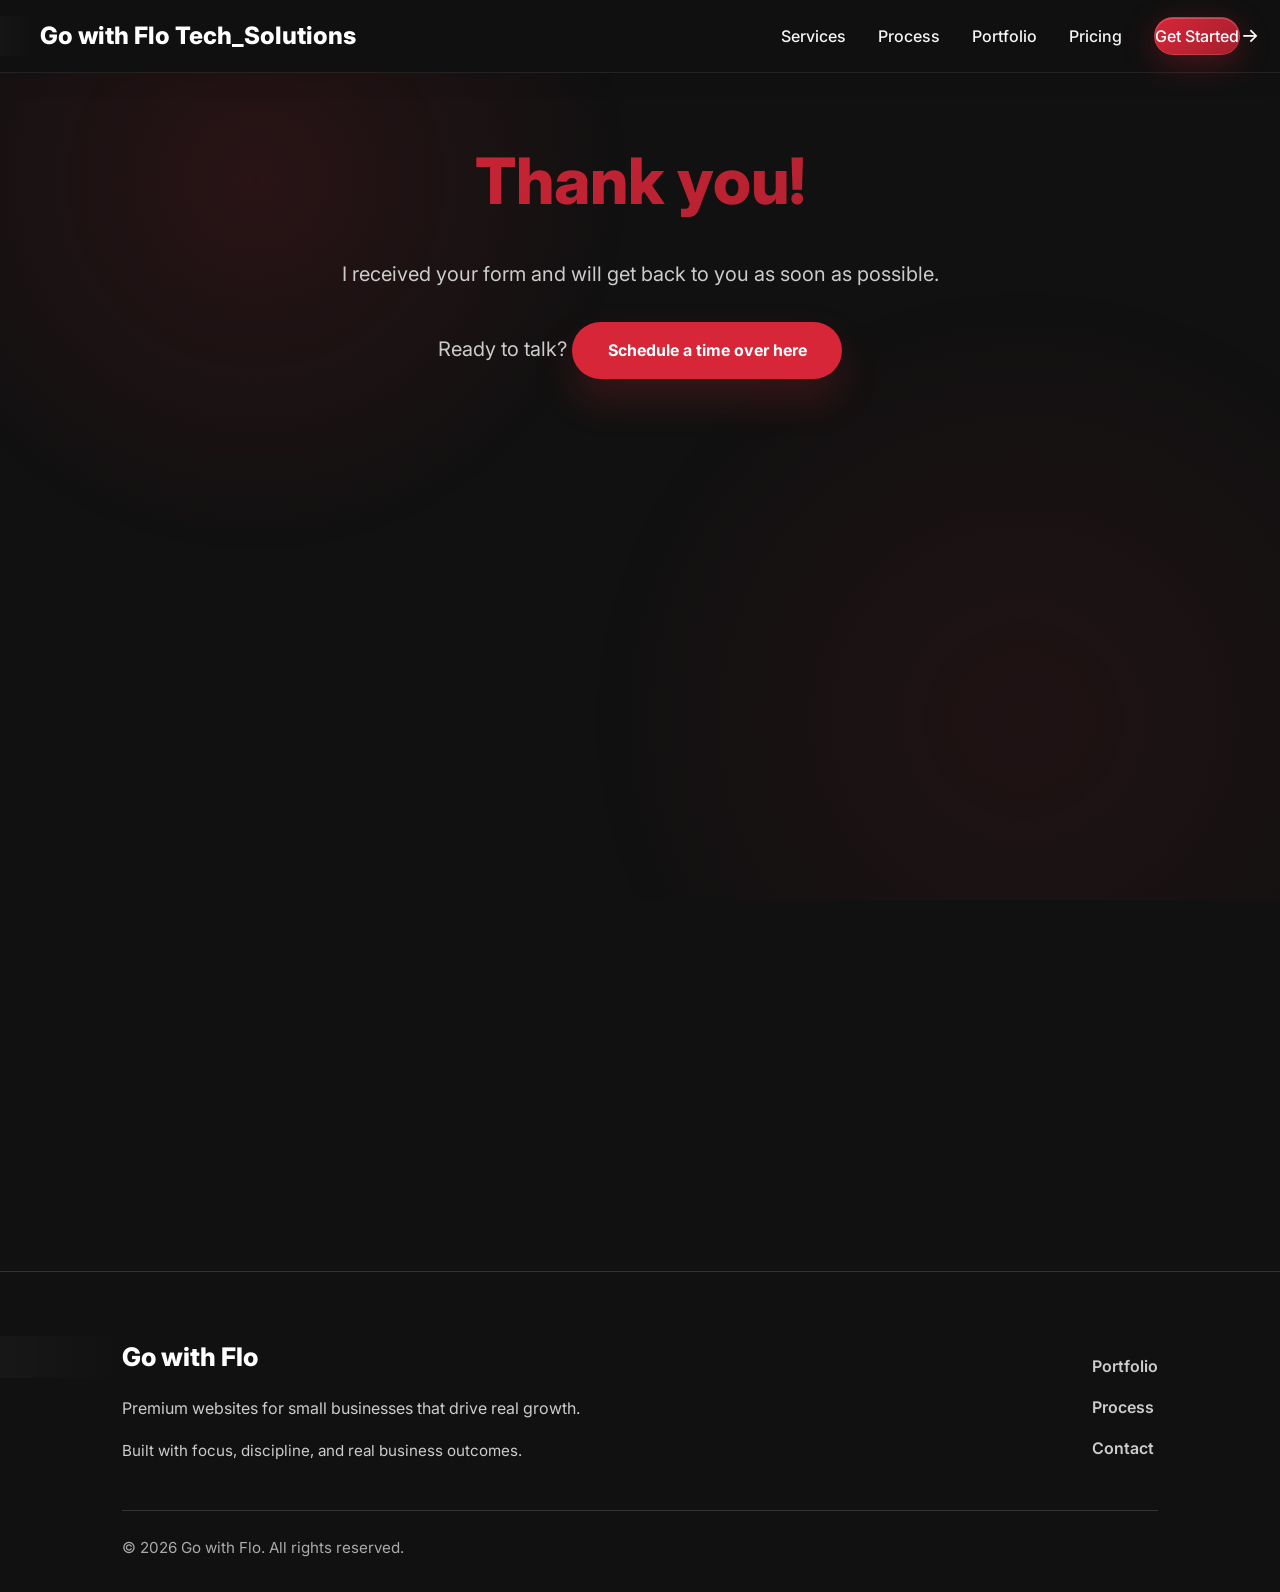
==== thank-you.html @ 17601350 "created additional page for after form submission, added textarea to form, changed submit button to " ====
<!DOCTYPE html>
<html lang="en">
<head>
  <meta charset="UTF-8">
  <meta name="viewport" content="width=device-width, initial-scale=1.0">
  <title>Thank You - Go with Flo Tech_Solutions</title>
  <link rel="preconnect" href="https://fonts.googleapis.com">
  <link rel="preconnect" href="https://fonts.gstatic.com" crossorigin>
  <link href="https://fonts.googleapis.com/css2?family=Inter:wght@300;400;500;600;700;800&display=swap" rel="stylesheet">
  <link rel="stylesheet" href="styles.css">
</head>
<body>
  <nav class="navbar">
    <div class="container nav-container">
      <a href="index.html" class="logo">Go with Flo Tech_Solutions</a>
      <ul class="nav-links">
        <li><a href="index.html#services">Services</a></li>
        <li><a href="index.html#process">Process</a></li>
        <li><a href="index.html#portfolio">Portfolio</a></li>
        <li><a href="index.html#pricing">Pricing</a></li>
        <li><a href="index.html#contact" class="cta-link">Get Started</a></li>
      </ul>
    </div>
  </nav>

  <main>
    <section class="section thank-you">
      <div class="container">
        <div class="thank-you-content">
          <h1>Thank you!</h1>
          <p>I received your form and will get back to you as soon as possible.</p>
          <p>Ready to talk? <a href="#calendly" class="btn btn-primary">Schedule a time over here</a></p>
        </div>
        <div id="calendly" class="calendly-section">
          <!-- Calendly inline widget begin -->
          <div class="calendly-inline-widget" data-url="https://calendly.com/laf91196/30min" style="min-width:320px;height:700px;"></div>
          <script type="text/javascript" src="https://assets.calendly.com/assets/external/widget.js" async></script>
          <!-- Calendly inline widget end -->
        </div>
      </div>
    </section>
  </main>

  <footer class="footer">
    <div class="container footer-container">
      <div class="footer-content">
        <div class="footer-brand">
          <div class="logo">Go with Flo</div>
          <p>Premium websites for small businesses that drive real growth.</p>
          <p class="footer-tagline">Built with focus, discipline, and real business outcomes.</p>
        </div>
        <div class="footer-links">
          <ul>
            <li><a href="index.html#portfolio">Portfolio</a></li>
            <li><a href="index.html#process">Process</a></li>
            <li><a href="index.html#contact">Contact</a></li>
          </ul>
        </div>
      </div>
      <div class="footer-bottom">
        <p>&copy; 2026 Go with Flo. All rights reserved.</p>
      </div>
    </div>
  </footer>

  <script src="script.js"></script>
</body>
</html>
---- styles.css ----
:root {
  --primary: #d72638;
  --primary-glow: rgba(215, 38, 56, 0.35);
  --secondary: #a51f2d;
  --accent: #d72638;
  --page-bg: #111111;
  --surface: #1a1a1a;
  --surface-soft: #222222;
  --card-bg: #1a1a1a;
  --text-primary: #ffffff;
  --text-secondary: #cccccc;
  --text-muted: #aaaaaa;
  --border: #333333;
  --shadow: rgba(0, 0, 0, 0.3);
  --shadow-strong: rgba(0, 0, 0, 0.5);
  --gradient: linear-gradient(135deg, var(--primary), var(--secondary));
  --gradient-radial: radial-gradient(circle at 50% 50%, rgba(215, 38, 56, 0.12), transparent 70%);
  --glow-primary: 0 0 24px rgba(215, 38, 56, 0.25);
  --glow-secondary: 0 0 24px rgba(165, 31, 45, 0.2);
}

* {
  margin: 0;
  padding: 0;
  box-sizing: border-box;
}

html {
  scroll-behavior: smooth;
}

body {
  font-family: 'Inter', -apple-system, BlinkMacSystemFont, 'Segoe UI', sans-serif;
  background: var(--page-bg);
  color: var(--text-primary);
  line-height: 1.65;
  overflow-x: hidden;
  position: relative;
}

body::before {
  content: '';
  position: fixed;
  top: 0;
  left: 0;
  right: 0;
  bottom: 0;
  background:
    radial-gradient(circle at 20% 20%, rgba(215, 38, 56, 0.12) 0%, transparent 30%),
    radial-gradient(circle at 80% 80%, rgba(215, 38, 56, 0.08) 0%, transparent 35%);
  pointer-events: none;
  z-index: -1;
  animation: backgroundFloat 25s ease-in-out infinite;
}

@keyframes backgroundFloat {
  0%, 100% { transform: translateY(0px) rotate(0deg); }
  33% { transform: translateY(-10px) rotate(1deg); }
  66% { transform: translateY(10px) rotate(-1deg); }
}

.container {
  max-width: 1200px;
  margin: 0 auto;
  padding: 0 2rem;
}

/* Section Dividers */
.section-divider {
  position: relative;
  height: 100px;
  overflow: hidden;
  margin: 4rem 0;
}

.section-divider::before {
  content: '';
  position: absolute;
  top: 0;
  left: 0;
  right: 0;
  height: 2px;
  background: var(--gradient);
  opacity: 0.3;
}

.section-divider::after {
  content: '';
  position: absolute;
  top: 50%;
  left: 50%;
  transform: translate(-50%, -50%);
  width: 60px;
  height: 60px;
  background: var(--gradient);
  border-radius: 50%;
  opacity: 0.1;
  filter: blur(20px);
  animation: dividerPulse 4s ease-in-out infinite;
}

@keyframes dividerPulse {
  0%, 100% { transform: translate(-50%, -50%) scale(1); opacity: 0.1; }
  50% { transform: translate(-50%, -50%) scale(1.2); opacity: 0.2; }
}

/* Navigation */
.navbar {
  position: fixed;
  top: 0;
  left: 0;
  right: 0;
  background: rgba(17, 17, 17, 0.95);
  backdrop-filter: blur(10px);
  border-bottom: 1px solid rgba(255, 255, 255, 0.08);
  z-index: 1000;
  transition: all 0.35s ease;
  box-shadow: 0 4px 24px rgba(0, 0, 0, 0.1);
}

.navbar.scrolled {
  background: rgba(17, 17, 17, 0.9);
  box-shadow: 0 10px 32px rgba(0, 0, 0, 0.14);
}

.nav-container {
  display: flex;
  justify-content: space-between;
  align-items: center;
  padding: 1rem 0;
  transition: padding 0.35s ease;
}

.navbar.scrolled .nav-container {
  padding: 0.65rem 0;
}

.logo {
  font-size: 1.5rem;
  font-weight: 800;
  color: white;
  text-decoration: none;
  transition: all 0.3s ease;
  position: relative;
}

.navbar.scrolled .logo {
  transform: scale(0.95);
}

.logo::before {
  content: '';
  position: absolute;
  top: 0;
  left: -100%;
  width: 100%;
  height: 100%;
  background: linear-gradient(90deg, transparent, rgba(255, 255, 255, 0.1), transparent);
  transition: left 0.6s ease;
}

.logo:hover::before {
  left: 100%;
}

.logo:hover {
  transform: scale(1.05) translateY(-1px);
  filter: drop-shadow(0 0 10px rgba(220, 38, 38, 0.3));
}

.nav-links {
  display: flex;
  list-style: none;
  gap: 2rem;
  align-items: center;
}

.nav-links a {
  color: #f5f5f5;
  text-decoration: none;
  font-weight: 500;
  transition: all 0.3s ease;
  position: relative;
  padding: 0.5rem 0;
}

.nav-links a:hover,
.nav-links a:focus {
  color: var(--primary);
  transform: translateY(-2px);
}

.nav-links a::after {
  content: '';
  position: absolute;
  bottom: -5px;
  left: 0;
  width: 0;
  height: 2px;
  background: var(--gradient);
  transition: width 0.3s cubic-bezier(0.4, 0, 0.2, 1);
}

.nav-links a:hover::after {
  width: 100%;
}

.cta-link {
  background: linear-gradient(135deg, var(--primary), var(--secondary));
  padding: 0.9rem 2.2rem;
  border-radius: 999px;
  color: white !important;
  font-weight: 700;
  box-shadow: 0 8px 32px rgba(215, 38, 56, 0.3), inset 0 1px 0 rgba(255, 255, 255, 0.2);
  transition: all 0.3s ease;
  position: relative;
  overflow: hidden;
  border: 1px solid rgba(255, 255, 255, 0.1);
}

.cta-link::before {
  content: '→';
  position: absolute;
  right: -20px;
  top: 50%;
  transform: translateY(-50%);
  transition: right 0.3s ease;
  font-size: 1.2rem;
}

.cta-link:hover::before {
  right: 1rem;
}

.cta-link:hover {
  transform: translateY(-2px) scale(1.03);
  box-shadow: 0 12px 40px rgba(215, 38, 56, 0.4), inset 0 1px 0 rgba(255, 255, 255, 0.3);
  filter: brightness(1.05);
}

.cta-link:active {
  transform: translateY(-1px) scale(1.02);
}

/* Hero Section */
.hero {
  min-height: 100vh;
  display: flex;
  align-items: center;
  background: var(--surface);
  position: relative;
  overflow: hidden;
  padding-top: 100px;
}

.hero::before {
  content: '';
  position: absolute;
  top: 0;
  left: 0;
  right: 0;
  bottom: 0;
  background:
    radial-gradient(circle at 20% 20%, rgba(215, 38, 56, 0.12) 0%, transparent 30%),
    radial-gradient(circle at 80% 80%, rgba(215, 38, 56, 0.08) 0%, transparent 35%);
  animation: heroGlow 10s ease-in-out infinite;
  pointer-events: none;
}

@keyframes heroGlow {
  0%, 100% {
    transform: scale(1) rotate(0deg);
    opacity: 0.8;
  }
  50% {
    transform: scale(1.1) rotate(2deg);
    opacity: 1;
  }
}

.hero-container {
  display: grid;
  grid-template-columns: 1fr 1fr;
  gap: 4rem;
  align-items: center;
  position: relative;
  z-index: 1;
}

.hero-content h1 {
  font-size: clamp(2.5rem, 5vw, 4rem);
  font-weight: 800;
  line-height: 1.1;
  margin-bottom: 1.5rem;
  background: var(--gradient);
  -webkit-background-clip: text;
  -webkit-text-fill-color: transparent;
  background-clip: text;
  animation: titleGlow 3s ease-in-out infinite alternate;
  position: relative;
}

@keyframes titleGlow {
  0% { filter: drop-shadow(0 0 5px rgba(220, 38, 38, 0.3)); }
  100% { filter: drop-shadow(0 0 15px rgba(220, 38, 38, 0.6)); }
}

.hero-subtitle {
  font-size: 1.25rem;
  color: var(--text-secondary);
  margin-bottom: 2.5rem;
  line-height: 1.6;
  animation: fadeInUp 1s ease-out 0.2s both;
  max-width: 500px;
}

.hero-ctas {
  display: flex;
  gap: 1rem;
  animation: fadeInUp 1s ease-out 0.4s both;
}

.trust-indicators {
  display: flex;
  gap: 2rem;
  margin-top: 2rem;
  animation: fadeInUp 1s ease-out 0.6s both;
}

.trust-item {
  display: flex;
  align-items: center;
  gap: 0.5rem;
  color: var(--text-secondary);
  font-size: 0.95rem;
  font-weight: 500;
}

.trust-icon {
  font-size: 1.2rem;
  filter: drop-shadow(0 0 8px rgba(220, 38, 38, 0.4));
}

.btn {
  display: inline-flex;
  align-items: center;
  justify-content: center;
  padding: 1rem 2.2rem;
  border-radius: 999px;
  text-decoration: none;
  font-weight: 700;
  font-size: 1rem;
  transition: all 0.35s ease;
  position: relative;
  overflow: hidden;
  cursor: pointer;
  border: none;
  gap: 0.65rem;
}

.btn::before {
  content: '';
  position: absolute;
  top: 0;
  left: -100%;
  width: 100%;
  height: 100%;
  background: linear-gradient(90deg, transparent, rgba(255, 255, 255, 0.2), transparent);
  transition: left 0.6s cubic-bezier(0.4, 0, 0.2, 1);
}

.btn:hover::before {
  left: 100%;
}

.btn-primary {
  background: var(--primary);
  color: white;
  box-shadow: 0 20px 40px rgba(215, 38, 56, 0.2);
  position: relative;
}

.btn-primary::after {
  content: '';
  position: absolute;
  inset: 0;
  border-radius: inherit;
  background: var(--primary);
  opacity: 0;
  z-index: -1;
  transition: opacity 0.3s ease;
}

.btn-primary:hover {
  transform: translateY(-3px) scale(1.03);
  box-shadow: 0 18px 50px rgba(215, 38, 56, 0.24);
  filter: brightness(1.05);
}

.btn-primary:hover::after {
  opacity: 1;
  animation: buttonPulse 1.5s ease-in-out infinite;
}

@keyframes buttonPulse {
  0%, 100% { box-shadow: 0 0 0 0 rgba(220, 38, 38, 0.7); }
  50% { box-shadow: 0 0 0 10px rgba(220, 38, 38, 0); }
}

.btn-secondary {
  background: transparent;
  color: var(--text-primary);
  border: 2px solid var(--border);
  position: relative;
}

.btn-secondary::before {
  background: linear-gradient(135deg, var(--primary), var(--secondary));
}

.btn-secondary:hover {
  border-color: var(--primary);
  color: var(--primary);
  transform: translateY(-2px) scale(1.02);
  box-shadow: 0 10px 30px rgba(215, 38, 56, 0.14);
}

.btn:active {
  transform: translateY(-1px) scale(0.98);
}

.hero-visual {
  animation: fadeInUp 1s ease-out 0.6s both;
  position: relative;
}

.hero-mockup {
  position: relative;
  max-width: 400px;
  margin: 0 auto;
  transform-style: preserve-3d;
}

.screen-glow {
  position: absolute;
  top: -30px;
  left: -30px;
  right: -30px;
  bottom: -30px;
  background: var(--gradient);
  border-radius: 20px;
  opacity: 0.4;
  filter: blur(25px);
  animation: screenGlow 4s ease-in-out infinite alternate;
  z-index: -1;
}

@keyframes screenGlow {
  0% { opacity: 0.3; transform: scale(1); }
  50% { opacity: 0.6; transform: scale(1.05); }
}

.mockup-content {
  background: var(--card-bg);
  border-radius: 16px;
  padding: 2rem;
  border: 1px solid var(--border);
  position: relative;
  z-index: 1;
  box-shadow: 0 20px 40px rgba(0, 0, 0, 0.3);
  transition: all 0.3s ease;
}

.mockup-content:hover {
  transform: translateY(-5px) rotateX(2deg);
  box-shadow: 0 30px 60px rgba(0, 0, 0, 0.4);
}

.mockup-header {
  height: 8px;
  background: linear-gradient(90deg, var(--primary), var(--secondary));
  border-radius: 4px;
  margin-bottom: 1rem;
  animation: headerShimmer 2s ease-in-out infinite;
}

@keyframes headerShimmer {
  0%, 100% { opacity: 1; }
  50% { opacity: 0.7; }
}

.mockup-body {
  height: 120px;
  background: linear-gradient(135deg, rgba(220, 38, 38, 0.1), rgba(153, 27, 27, 0.1));
  border-radius: 8px;
  position: relative;
  overflow: hidden;
}

.mockup-body::before {
  content: '';
  position: absolute;
  top: 0;
  left: -100%;
  width: 100%;
  height: 100%;
  background: linear-gradient(90deg, transparent, rgba(255, 255, 255, 0.1), transparent);
  animation: bodyShimmer 3s ease-in-out infinite;
}

@keyframes bodyShimmer {
  0% { left: -100%; }
  100% { left: 100%; }
}


.hero-visual {
  animation: fadeInUp 1s ease-out 0.6s both;
}

.hero-mockup {
  position: relative;
  max-width: 400px;
  margin: 0 auto;
}

.screen-glow {
  position: absolute;
  top: -20px;
  left: -20px;
  right: -20px;
  bottom: -20px;
  background: var(--gradient);
  border-radius: 20px;
  opacity: 0.3;
  filter: blur(20px);
  animation: pulse 3s ease-in-out infinite;
}

@keyframes pulse {
  0%, 100% { opacity: 0.3; transform: scale(1); }
  50% { opacity: 0.6; transform: scale(1.05); }
}

.mockup-content {
  background: var(--card-bg);
  border-radius: 16px;
  padding: 2rem;
  border: 1px solid var(--border);
  position: relative;
  z-index: 1;
}

.mockup-header {
  height: 8px;
  background: linear-gradient(90deg, var(--primary), var(--secondary));
  border-radius: 4px;
  margin-bottom: 1rem;
}

.mockup-body {
  height: 120px;
  background: linear-gradient(135deg, rgba(220, 38, 38, 0.1), rgba(153, 27, 27, 0.1));
  border-radius: 8px;
}

/* Sections */
.section {
  padding: 6rem 0;
  position: relative;
}

.section::after {
  content: '';
  position: absolute;
  bottom: 0;
  left: 50%;
  transform: translateX(-50%);
  width: 80px;
  height: 2px;
  background: var(--gradient);
  opacity: 0.3;
}

.section:last-child::after {
  display: none;
}

.section-header {
  text-align: center;
  max-width: 600px;
  margin: 0 auto 4rem;
  position: relative;
}

.section-header::before {
  content: '';
  position: absolute;
  top: -20px;
  left: 50%;
  transform: translateX(-50%);
  width: 40px;
  height: 40px;
  background: var(--gradient);
  border-radius: 50%;
  opacity: 0.1;
  animation: sectionIcon 3s ease-in-out infinite;
}

@keyframes sectionIcon {
  0%, 100% { transform: translateX(-50%) scale(1); }
  50% { transform: translateX(-50%) scale(1.1); }
}

.section-header h2 {
  font-size: clamp(2rem, 4vw, 3rem);
  font-weight: 800;
  margin-bottom: 1rem;
  background: var(--gradient);
  -webkit-background-clip: text;
  -webkit-text-fill-color: transparent;
  background-clip: text;
  position: relative;
  z-index: 1;
  letter-spacing: -0.02em;
}

.section-header p {
  font-size: 1.125rem;
  color: var(--text-secondary);
  line-height: 1.75;
  max-width: 42rem;
  margin: 0 auto;
}

/* Services */
.services-grid {
  display: grid;
  grid-template-columns: repeat(3, minmax(0, 1fr));
  gap: 2rem;
}

.service-card {
  background: var(--surface-soft);
  padding: 2.5rem;
  border-radius: 20px;
  border: 1px solid var(--border);
  text-align: center;
  transition: all 0.35s ease;
  position: relative;
  overflow: hidden;
}

.service-card:hover {
  transform: translateY(-8px);
  box-shadow: 0 20px 45px rgba(220, 38, 38, 0.16);
  border-color: var(--primary);
}

.service-icon {
  display: inline-flex;
  align-items: center;
  justify-content: center;
  width: 72px;
  height: 72px;
  margin-bottom: 1.5rem;
  border-radius: 50%;
  background: rgba(220, 38, 38, 0.12);
  font-size: 2rem;
  transition: transform 0.3s ease, box-shadow 0.3s ease;
}

.service-card:hover .service-icon {
  transform: scale(1.05);
  box-shadow: 0 0 20px rgba(220, 38, 38, 0.18);
}

.service-card h3 {
  font-size: 1.35rem;
  margin-bottom: 0.75rem;
  color: var(--text-primary);
}

.service-card p {
  color: var(--text-secondary);
  line-height: 1.8;
}

/* Process */
.process-steps {
  display: grid;
  grid-template-columns: repeat(auto-fit, minmax(250px, 1fr));
  gap: 2rem;
  position: relative;
}

.process-steps::before {
  content: '';
  position: absolute;
  top: 50%;
  left: 0;
  right: 0;
  height: 2px;
  background: linear-gradient(90deg, var(--primary), var(--secondary));
  z-index: 0;
  opacity: 0.6;
}

.step {
  background: var(--card-bg);
  padding: 2rem;
  border-radius: 16px;
  border: 1px solid var(--border);
  text-align: center;
  position: relative;
  z-index: 1;
  transition: all 0.4s cubic-bezier(0.4, 0, 0.2, 1);
  transform-style: preserve-3d;
}

.step:hover {
  transform: translateY(-8px) rotateY(5deg);
  box-shadow: 0 20px 40px var(--shadow-strong);
  border-color: var(--primary);
}

.step-number {
  display: inline-block;
  width: 60px;
  height: 60px;
  background: var(--gradient);
  color: white;
  border-radius: 50%;
  display: flex;
  align-items: center;
  justify-content: center;
  font-size: 1.5rem;
  font-weight: 700;
  margin-bottom: 1.5rem;
  box-shadow: 0 8px 24px var(--shadow);
  transition: all 0.3s ease;
  position: relative;
  overflow: hidden;
}

.step-number::before {
  content: '';
  position: absolute;
  inset: 0;
  background: var(--gradient);
  border-radius: inherit;
  opacity: 0;
  transition: opacity 0.3s ease;
}

.step:hover .step-number {
  transform: scale(1.1);
  box-shadow: 0 12px 32px var(--shadow-strong);
}

.step:hover .step-number::before {
  opacity: 0.3;
  animation: numberGlow 2s ease-in-out infinite;
}

@keyframes numberGlow {
  0%, 100% { opacity: 0.3; }
  50% { opacity: 0.6; }
}

.step h3 {
  font-size: 1.25rem;
  margin-bottom: 1rem;
  color: var(--text-primary);
  transition: color 0.3s ease;
}

.step:hover h3 {
  color: var(--primary);
}

.step p {
  color: var(--text-secondary);
  transition: color 0.3s ease;
}

.step:hover p {
  color: var(--text-primary);
}

/* Portfolio */
.portfolio-grid {
  display: grid;
  grid-template-columns: repeat(3, minmax(0, 1fr));
  gap: 2rem;
}

.portfolio-item {
  background: var(--surface-soft);
  border-radius: 20px;
  border: 1px solid var(--border);
  overflow: hidden;
  transition: all 0.35s ease;
  position: relative;
}

.portfolio-item:hover {
  transform: translateY(-8px);
  box-shadow: 0 24px 50px rgba(220, 38, 38, 0.16);
  border-color: var(--primary);
}

.portfolio-image {
  height: 220px;
  background: linear-gradient(135deg, var(--primary), var(--secondary));
  display: flex;
  align-items: center;
  justify-content: center;
  color: white;
  font-weight: 600;
  font-size: 1.125rem;
  position: relative;
  overflow: hidden;
}

.portfolio-item h3 {
  font-size: 1.25rem;
  color: var(--text-primary);
  margin: 1.5rem 1.5rem 0.75rem;
}

.portfolio-item p {
  color: var(--text-secondary);
  margin: 0 1.5rem 1.5rem;
  line-height: 1.75;
}

.portfolio-item:hover h3 {
  color: var(--primary);
}

/* Live Demo */
.live-demo {
  padding: 5rem 0;
}

.demo-grid {
  display: grid;
  grid-template-columns: repeat(3, minmax(0, 1fr));
  gap: 2rem;
}

.demo-card {
  background: var(--surface-soft);
  border-radius: 20px;
  border: 1px solid var(--border);
  overflow: hidden;
  transition: all 0.35s ease;
  position: relative;
  cursor: pointer;
}

.demo-card:hover {
  transform: translateY(-8px);
  box-shadow: 0 24px 50px rgba(220, 38, 38, 0.16);
  border-color: var(--primary);
}

.demo-image {
  position: relative;
  height: 220px;
  overflow: hidden;
  background: linear-gradient(135deg, var(--primary), var(--secondary));
}

.demo-image img {
  width: 100%;
  height: 100%;
  object-fit: cover;
  transition: all 0.35s ease;
}

.demo-card:hover .demo-image img {
  transform: scale(1.05);
}

.demo-content {
  padding: 1.5rem;
}

.demo-content h3 {
  font-size: 1.25rem;
  color: var(--text-primary);
  margin-bottom: 0.75rem;
}

.demo-content p {
  color: var(--text-secondary);
  line-height: 1.75;
  margin-bottom: 1.5rem;
}

.demo-btn {
  transition: all 0.25s ease;
}

.demo-card:hover .demo-btn {
  transform: translateY(-1px);
}

/* Why Choose */
.why-grid {
  display: grid;
  grid-template-columns: repeat(2, minmax(0, 1fr));
  gap: 2rem;
  align-items: stretch;
  grid-auto-rows: 1fr;
}

.why-item {
  display: flex;
  flex-direction: column;
  justify-content: space-between;
  background: var(--surface-soft);
  padding: 2.5rem;
  border-radius: 20px;
  border: 1px solid var(--border);
  transition: all 0.35s ease;
  overflow: hidden;
}

.why-item:hover {
  transform: translateY(-8px);
  box-shadow: 0 20px 45px rgba(220, 38, 38, 0.16);
  border-color: var(--primary);
}

.why-icon {
  width: 64px;
  height: 64px;
  display: inline-flex;
  align-items: center;
  justify-content: center;
  border-radius: 50%;
  background: rgba(220, 38, 38, 0.12);
  font-size: 1.5rem;
  margin-bottom: 1.25rem;
  transition: transform 0.3s ease, box-shadow 0.3s ease;
}

.why-item:hover .why-icon {
  transform: scale(1.05);
  box-shadow: 0 0 16px rgba(220, 38, 38, 0.18);
}

.why-item h3 {
  font-size: 1.25rem;
  margin-bottom: 0.75rem;
}

.why-item p {
  color: var(--text-secondary);
  line-height: 1.75;
}


/* Pricing */
.pricing-grid {
  display: grid;
  grid-template-columns: repeat(3, minmax(0, 1fr));
  gap: 2rem;
  max-width: 1200px;
  margin: 0 auto;
  align-items: stretch;
}

.pricing-card {
  background: var(--card-bg);
  display: flex;
  flex-direction: column;
  justify-content: space-between;
  min-height: 100%;
  padding: 2.5rem;
  border-radius: 22px;
  border: 1px solid var(--border);
  transition: all 0.3s ease;
  overflow: hidden;
  position: relative;
}

.pricing-card:hover {
  transform: translateY(-5px);
  box-shadow: 0 25px 55px rgba(220, 38, 38, 0.18);
  border-color: rgba(220, 38, 38, 0.4);
}

.pricing-card.featured {
  transform: translateY(-3px) scale(1.02);
  border-color: rgba(220, 38, 38, 0.5);
  box-shadow: 0 30px 75px rgba(220, 38, 38, 0.22);
}

.pricing-card.featured:hover {
  transform: translateY(-8px) scale(1.02);
  box-shadow: 0 35px 85px rgba(220, 38, 38, 0.25);
}

.pricing-card.featured::before {
  content: '';
  position: absolute;
  inset: 0;
  border-radius: 22px;
  box-shadow: inset 0 0 0 1px rgba(220, 38, 38, 0.12);
  pointer-events: none;
}

.featured-badge {
  position: absolute;
  top: 1rem;
  right: 1rem;
  background: rgba(220, 38, 38, 0.95);
  color: white;
  padding: 0.55rem 1rem;
  border-radius: 999px;
  font-size: 0.85rem;
  font-weight: 700;
  box-shadow: 0 8px 30px rgba(220, 38, 38, 0.18);
}

.pricing-card h3 {
  font-size: 1.55rem;
  margin-bottom: 0.9rem;
  font-weight: 700;
}

.price {
  font-size: 2.6rem;
  font-weight: 800;
  background: var(--gradient);
  background-clip: text;
  -webkit-background-clip: text;
  -webkit-text-fill-color: transparent;
  margin-bottom: 1.25rem;
}

.pricing-card p {
  color: var(--text-secondary);
  margin-bottom: 1.5rem;
  line-height: 1.9;
}

.pricing-card ul {
  list-style: none;
  padding: 0;
  margin: 0 0 1.8rem 0;
}

.pricing-card li {
  color: var(--text-secondary);
  margin-bottom: 0.9rem;
  padding-left: 1.7rem;
  position: relative;
  line-height: 1.8;
}

.pricing-card li::before {
  content: '✓';
  position: absolute;
  left: 0;
  color: var(--primary);
  font-weight: 700;
}

.pricing-card .btn {
  width: 100%;
  padding: 1.15rem 1rem;
  font-weight: 700;
}


/* Contact */
.contact-panel {
  display: grid;
  grid-template-columns: 1.1fr 0.9fr;
  gap: 3rem;
  align-items: start;
  max-width: 1100px;
  margin: 0 auto;
}

.contact-copy {
  max-width: 520px;
}

.contact-copy .eyebrow {
  display: inline-flex;
  text-transform: uppercase;
  letter-spacing: 0.18em;
  font-weight: 700;
  color: var(--primary);
  margin-bottom: 1rem;
  font-size: 0.9rem;
}

.contact-copy h2 {
  font-size: 2.6rem;
  line-height: 1.05;
  margin-bottom: 1rem;
}

.contact-copy p {
  font-size: 1.05rem;
  color: var(--text-secondary);
  margin-bottom: 2rem;
  max-width: 32rem;
}

.contact-details {
  display: grid;
  gap: 1rem;
}

.contact-item {
  display: flex;
  flex-direction: column;
  gap: 0.25rem;
}

.contact-item strong {
  color: var(--text-primary);
  font-weight: 700;
}

.contact-item span {
  color: var(--text-secondary);
}

.contact-form {
  background: var(--surface-soft);
  padding: 2.5rem;
  border-radius: 20px;
  border: 1px solid var(--border);
  width: 100%;
  margin: 0;
  box-shadow: 0 20px 60px var(--shadow);
}

.form-group {
  margin-bottom: 1.4rem;
  position: relative;
}

.contact-form label {
  display: block;
  margin-bottom: 0.65rem;
  font-weight: 600;
  color: var(--text-primary);
}

.form-group input,
.form-group textarea {
  width: 100%;
  padding: 1.2rem 1rem;
  background: transparent;
  border: 2px solid var(--border);
  border-radius: 14px;
  color: var(--text-primary);
  font-size: 1rem;
  font-family: inherit;
  transition: all 0.3s cubic-bezier(0.4, 0, 0.2, 1);
}

.form-group input::placeholder,
.form-group textarea::placeholder {
  color: var(--text-muted);
  opacity: 1;
}

.form-group input:focus,
.form-group textarea:focus {
  outline: none;
  border-color: var(--primary);
  background: rgba(220, 38, 38, 0.03);
  box-shadow: 0 0 0 4px rgba(220, 38, 38, 0.08);
}

.form-group textarea {
  resize: vertical;
  min-height: 140px;
  line-height: 1.65;
}

.checkbox-group {
  margin-bottom: 1.5rem;
}

.checkbox-group legend {
  font-size: 1rem;
  font-weight: 700;
  margin-bottom: 1rem;
  color: var(--text-primary);
}

.checkbox-group label {
  display: flex;
  align-items: flex-start;
  gap: 0.9rem;
  padding: 1rem 1rem 0.9rem;
  border: 1px solid var(--border);
  border-radius: 14px;
  background: rgba(220, 38, 38, 0.03);
  color: var(--text-primary);
  cursor: pointer;
  transition: all 0.25s ease;
}

.checkbox-group label:hover {
  border-color: var(--primary);
}

.checkbox-group input {
  margin-top: 0.2rem;
  width: 1.15rem;
  height: 1.15rem;
  accent-color: var(--primary);
}

.form-footer {
  display: flex;
  justify-content: center;
  margin-top: 0.5rem;
}

.form-footer .btn {
  width: 100%;
  max-width: 100%;
  padding: 1.25rem 1.35rem;
}

/* Footer */
.footer {
  background: var(--page-bg);
  padding: 4rem 0 2rem;
  border-top: 1px solid var(--border);
}

.footer-container {
  max-width: 1100px;
  margin: 0 auto;
  padding: 0 2rem;
}

.footer-content {
  display: grid;
  grid-template-columns: 1fr auto;
  gap: 3rem;
  align-items: center;
  margin-bottom: 2rem;
}

.footer-brand .logo {
  font-size: 1.6rem;
  font-weight: 800;
  margin-bottom: 1rem;
  color: var(--text-primary);
}

.footer-brand p {
  color: var(--text-secondary);
  margin-bottom: 0.8rem;
  max-width: 36rem;
  line-height: 1.85;
}

.footer-tagline {
  color: var(--text-muted);
  font-size: 0.95rem;
  margin-top: 0.5rem;
}

.footer-links ul {
  display: grid;
  gap: 0.9rem;
  list-style: none;
  margin: 0;
  padding: 0;
}

.footer-links a {
  color: var(--text-secondary);
  text-decoration: none;
  font-weight: 600;
  transition: color 0.3s ease, transform 0.2s ease;
}

.footer-links a:hover {
  color: var(--primary);
  transform: translateX(2px);
}

.footer-bottom {
  padding-top: 1.5rem;
  border-top: 1px solid var(--border);
  color: var(--text-muted);
  font-size: 0.95rem;
  text-align: left;
}

/* Animations */
.animate-in {
  animation: fadeInUp 0.8s ease-out both;
}

@keyframes fadeInUp {
  from {
    opacity: 0;
    transform: translateY(30px);
  }
  to {
    opacity: 1;
    transform: translateY(0);
  }
}

/* Responsive */
@media (max-width: 768px) {
  .nav-links {
    display: none;
  }

  .hero-container {
    grid-template-columns: 1fr;
    gap: 2rem;
    text-align: center;
  }

  .hero-content h1 {
    font-size: 2rem;
  }

  .hero-ctas {
    flex-direction: column;
    align-items: center;
  }

  .trust-indicators {
    flex-direction: column;
    gap: 1rem;
    align-items: center;
  }

  .btn {
    width: 100%;
    max-width: 300px;
  }

  /* New layout classes for mobile */
  .services-grid,
  .portfolio-grid,
  .demo-grid,
  .why-grid,
  .pricing-grid {
    grid-template-columns: 1fr;
    gap: 2rem;
  }

  .pricing-card.featured {
    transform: none;
    margin-top: 0;
  }

  .featured-badge {
    position: relative;
    top: auto;
    right: auto;
    left: auto;
    transform: none;
    margin-bottom: 1rem;
    display: inline-block;
  }

  .process-steps::before {
    display: none;
  }

  .contact-panel {
    grid-template-columns: 1fr;
    gap: 2rem;
  }

  .contact-form {
    padding: 2rem;
  }

  .form-group input,
  .form-group textarea {
    padding: 1rem;
    font-size: 16px; /* Prevents zoom on iOS */
  }

  .footer-content {
    grid-template-columns: 1fr;
    gap: 2rem;
    text-align: center;
  }

  .footer-bottom {
    text-align: center;
  }
}

/* Thank You Page */
.thank-you {
  text-align: center;
  padding: 8rem 0;
}

.thank-you-content h1 {
  font-size: clamp(2.5rem, 5vw, 4rem);
  font-weight: 800;
  margin-bottom: 1.5rem;
  background: var(--gradient);
  -webkit-background-clip: text;
  -webkit-text-fill-color: transparent;
  background-clip: text;
}

.thank-you-content p {
  font-size: 1.25rem;
  color: var(--text-secondary);
  margin-bottom: 2rem;
  line-height: 1.6;
}

.calendly-section {
  margin-top: 4rem;
  display: flex;
  justify-content: center;
}

@media (max-width: 480px) {
  .container {
    padding: 0 1rem;
  }

  .section {
    padding: 4rem 0;
  }

  .hero {
    padding-top: 5rem;
  }

  .service-card,
  .pricing-card {
    padding: 2rem;
  }
}
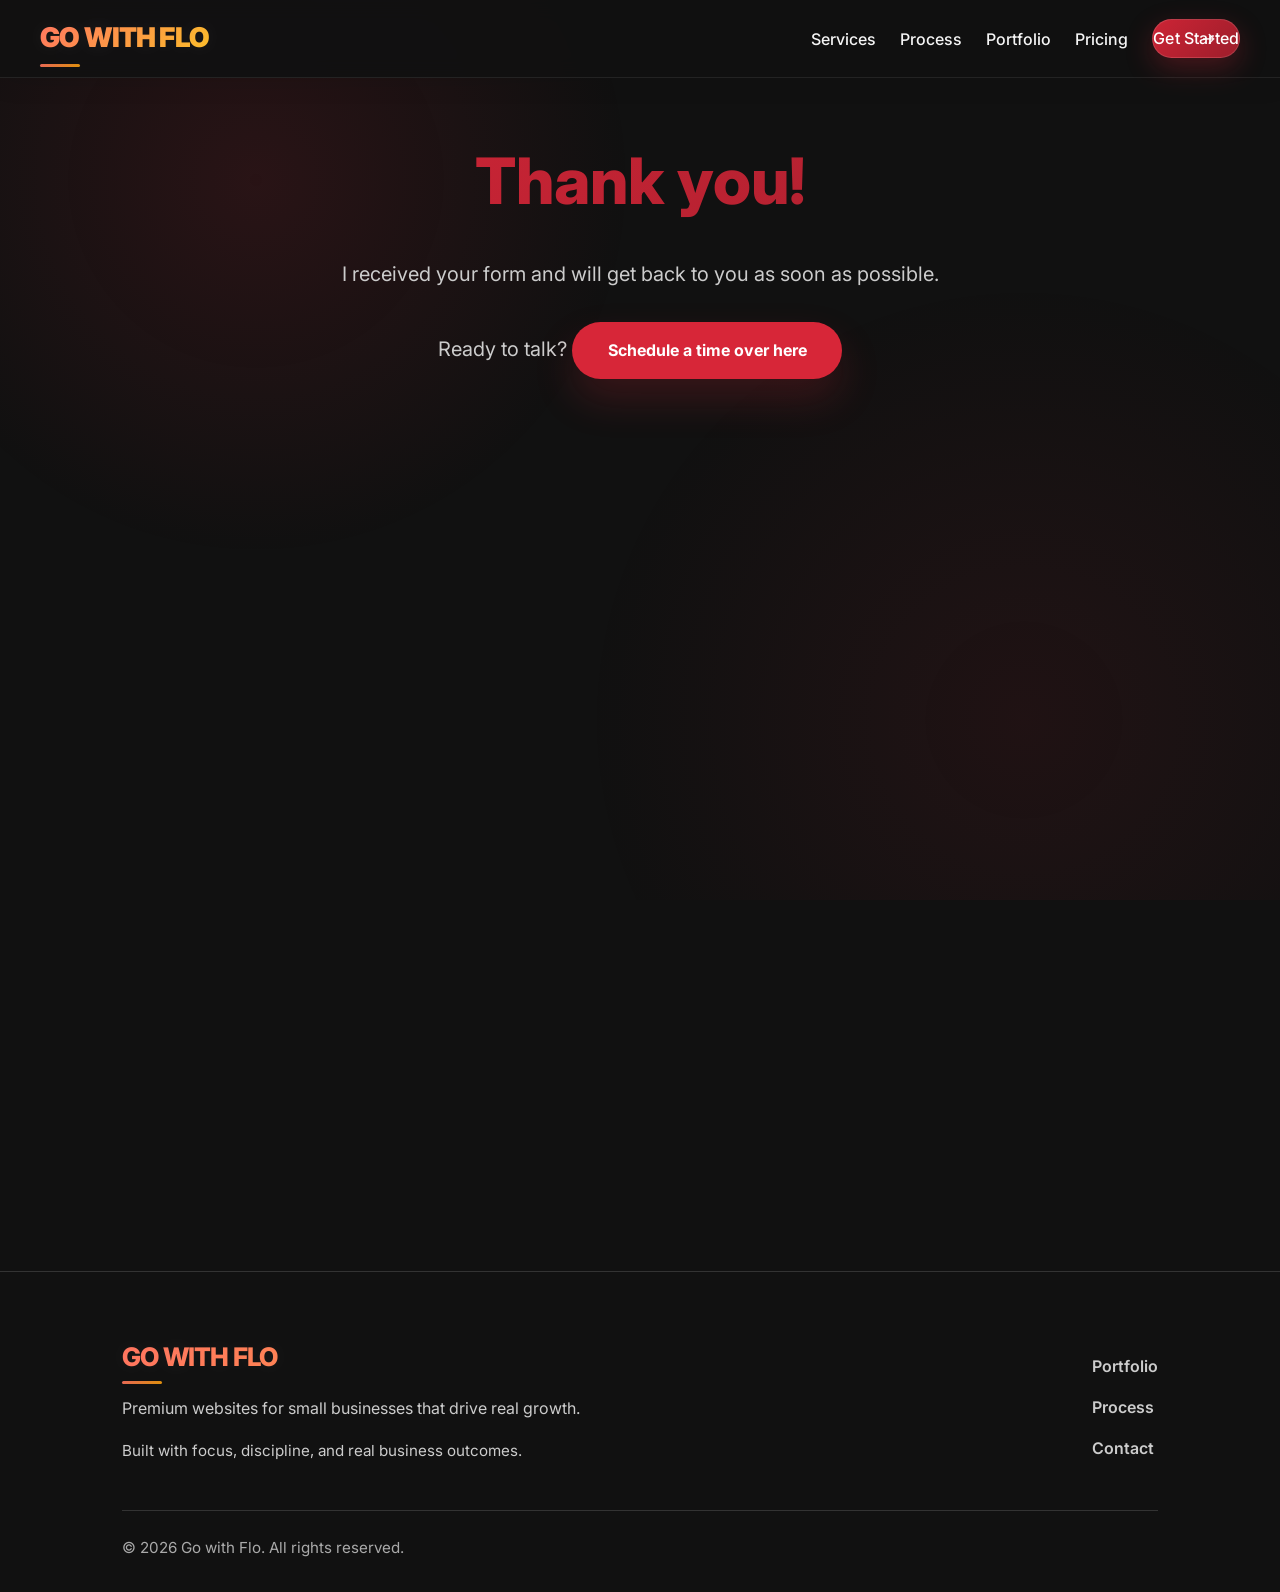
==== commit e833afed: "changed index.html and thank-you.html" ====
--- a/thank-you.html
+++ b/thank-you.html
@@ -3,7 +3,7 @@
 <head>
   <meta charset="UTF-8">
   <meta name="viewport" content="width=device-width, initial-scale=1.0">
-  <title>Thank You - Go with Flo Tech_Solutions</title>
+  <title>Thank You - Go with Flo</title>
   <link rel="preconnect" href="https://fonts.googleapis.com">
   <link rel="preconnect" href="https://fonts.gstatic.com" crossorigin>
   <link href="https://fonts.googleapis.com/css2?family=Inter:wght@300;400;500;600;700;800&display=swap" rel="stylesheet">
@@ -12,7 +12,7 @@
 <body>
   <nav class="navbar">
     <div class="container nav-container">
-      <a href="index.html" class="logo">Go with Flo Tech_Solutions</a>
+      <a href="index.html" class="logo">Go with Flo</a>
       <ul class="nav-links">
         <li><a href="index.html#services">Services</a></li>
         <li><a href="index.html#process">Process</a></li>
--- a/styles.css
+++ b/styles.css
@@ -136,42 +136,49 @@
 }
 
 .logo {
-  font-size: 1.5rem;
-  font-weight: 800;
+  font-size: 1.7rem;
+  font-weight: 900;
   color: white;
   text-decoration: none;
-  transition: all 0.3s ease;
-  position: relative;
+  transition: all 0.35s ease;
+  position: relative;
+  letter-spacing: -0.03em;
+  text-transform: uppercase;
+  background: linear-gradient(135deg, #ff725e, #fbbf24);
+  -webkit-background-clip: text;
+  -webkit-text-fill-color: transparent;
+  text-shadow: 0 0 20px rgba(255, 255, 255, 0.08);
 }
 
 .navbar.scrolled .logo {
-  transform: scale(0.95);
-}
-
-.logo::before {
+  transform: scale(0.96);
+}
+
+.logo::after {
   content: '';
   position: absolute;
-  top: 0;
-  left: -100%;
-  width: 100%;
-  height: 100%;
-  background: linear-gradient(90deg, transparent, rgba(255, 255, 255, 0.1), transparent);
-  transition: left 0.6s ease;
-}
-
-.logo:hover::before {
-  left: 100%;
+  bottom: -6px;
+  left: 0;
+  width: 40px;
+  height: 3px;
+  border-radius: 999px;
+  background: linear-gradient(135deg, #ff725e, #f59e0b);
+  opacity: 0.9;
 }
 
 .logo:hover {
   transform: scale(1.05) translateY(-1px);
-  filter: drop-shadow(0 0 10px rgba(220, 38, 38, 0.3));
+}
+
+.logo-highlight {
+  color: #ff4d4d;
+  text-shadow: 0 0 10px rgba(255, 77, 77, 0.25);
 }
 
 .nav-links {
   display: flex;
   list-style: none;
-  gap: 2rem;
+  gap: 1.5rem;
   align-items: center;
 }
 
@@ -179,15 +186,15 @@
   color: #f5f5f5;
   text-decoration: none;
   font-weight: 500;
-  transition: all 0.3s ease;
-  position: relative;
-  padding: 0.5rem 0;
+  transition: all 0.25s ease;
+  position: relative;
+  padding: 0.35rem 0;
 }
 
 .nav-links a:hover,
 .nav-links a:focus {
   color: var(--primary);
-  transform: translateY(-2px);
+  transform: translateY(-1px);
 }
 
 .nav-links a::after {
@@ -198,7 +205,7 @@
   width: 0;
   height: 2px;
   background: var(--gradient);
-  transition: width 0.3s cubic-bezier(0.4, 0, 0.2, 1);
+  transition: width 0.25s ease;
 }
 
 .nav-links a:hover::after {
@@ -206,40 +213,46 @@
 }
 
 .cta-link {
-  background: linear-gradient(135deg, var(--primary), var(--secondary));
-  padding: 0.9rem 2.2rem;
+  background: linear-gradient(135deg, rgba(215, 38, 56, 0.95), rgba(165, 31, 45, 0.95));
+  padding: 0.95rem 3.2rem 0.95rem 2.5rem;
   border-radius: 999px;
   color: white !important;
   font-weight: 700;
-  box-shadow: 0 8px 32px rgba(215, 38, 56, 0.3), inset 0 1px 0 rgba(255, 255, 255, 0.2);
-  transition: all 0.3s ease;
+  letter-spacing: 0.01em;
+  box-shadow: 0 10px 28px rgba(215, 38, 56, 0.28);
+  transition: all 0.25s ease;
   position: relative;
   overflow: hidden;
-  border: 1px solid rgba(255, 255, 255, 0.1);
+  border: 1px solid rgba(255, 255, 255, 0.12);
+  display: inline-flex;
+  align-items: center;
+  justify-content: center;
 }
 
 .cta-link::before {
   content: '→';
   position: absolute;
-  right: -20px;
+  right: 1.4rem;
   top: 50%;
   transform: translateY(-50%);
-  transition: right 0.3s ease;
-  font-size: 1.2rem;
+  transition: right 0.25s ease, transform 0.25s ease;
+  font-size: 1rem;
+  opacity: 0.9;
 }
 
 .cta-link:hover::before {
-  right: 1rem;
+  right: 1.9rem;
+  transform: translateY(-50%) scale(1.05);
 }
 
 .cta-link:hover {
-  transform: translateY(-2px) scale(1.03);
-  box-shadow: 0 12px 40px rgba(215, 38, 56, 0.4), inset 0 1px 0 rgba(255, 255, 255, 0.3);
-  filter: brightness(1.05);
+  transform: translateY(-1px) scale(1.02);
+  box-shadow: 0 14px 38px rgba(215, 38, 56, 0.35);
+  filter: brightness(1.04);
 }
 
 .cta-link:active {
-  transform: translateY(-1px) scale(1.02);
+  transform: translateY(0) scale(1.01);
 }
 
 /* Hero Section */
@@ -811,7 +824,7 @@
 }
 
 .portfolio-image {
-  height: 220px;
+  height: 240px;
   background: linear-gradient(135deg, var(--primary), var(--secondary));
   display: flex;
   align-items: center;
@@ -821,6 +834,41 @@
   font-size: 1.125rem;
   position: relative;
   overflow: hidden;
+}
+
+.device-mockups {
+  display: flex;
+  align-items: flex-end;
+  justify-content: center;
+  gap: 1rem;
+  width: 100%;
+  padding: 1rem;
+  box-sizing: border-box;
+}
+
+.device {
+  display: flex;
+  align-items: center;
+  justify-content: center;
+  border-radius: 26px;
+  background: rgba(255, 255, 255, 0.12);
+  border: 1px solid rgba(255, 255, 255, 0.18);
+  color: white;
+  text-transform: uppercase;
+  letter-spacing: 0.08em;
+  font-size: 0.8rem;
+  font-weight: 700;
+  box-shadow: inset 0 0 0 1px rgba(255, 255, 255, 0.08);
+}
+
+.device.phone {
+  width: 68px;
+  height: 142px;
+}
+
+.device.tablet {
+  width: 108px;
+  height: 182px;
 }
 
 .portfolio-item h3 {
